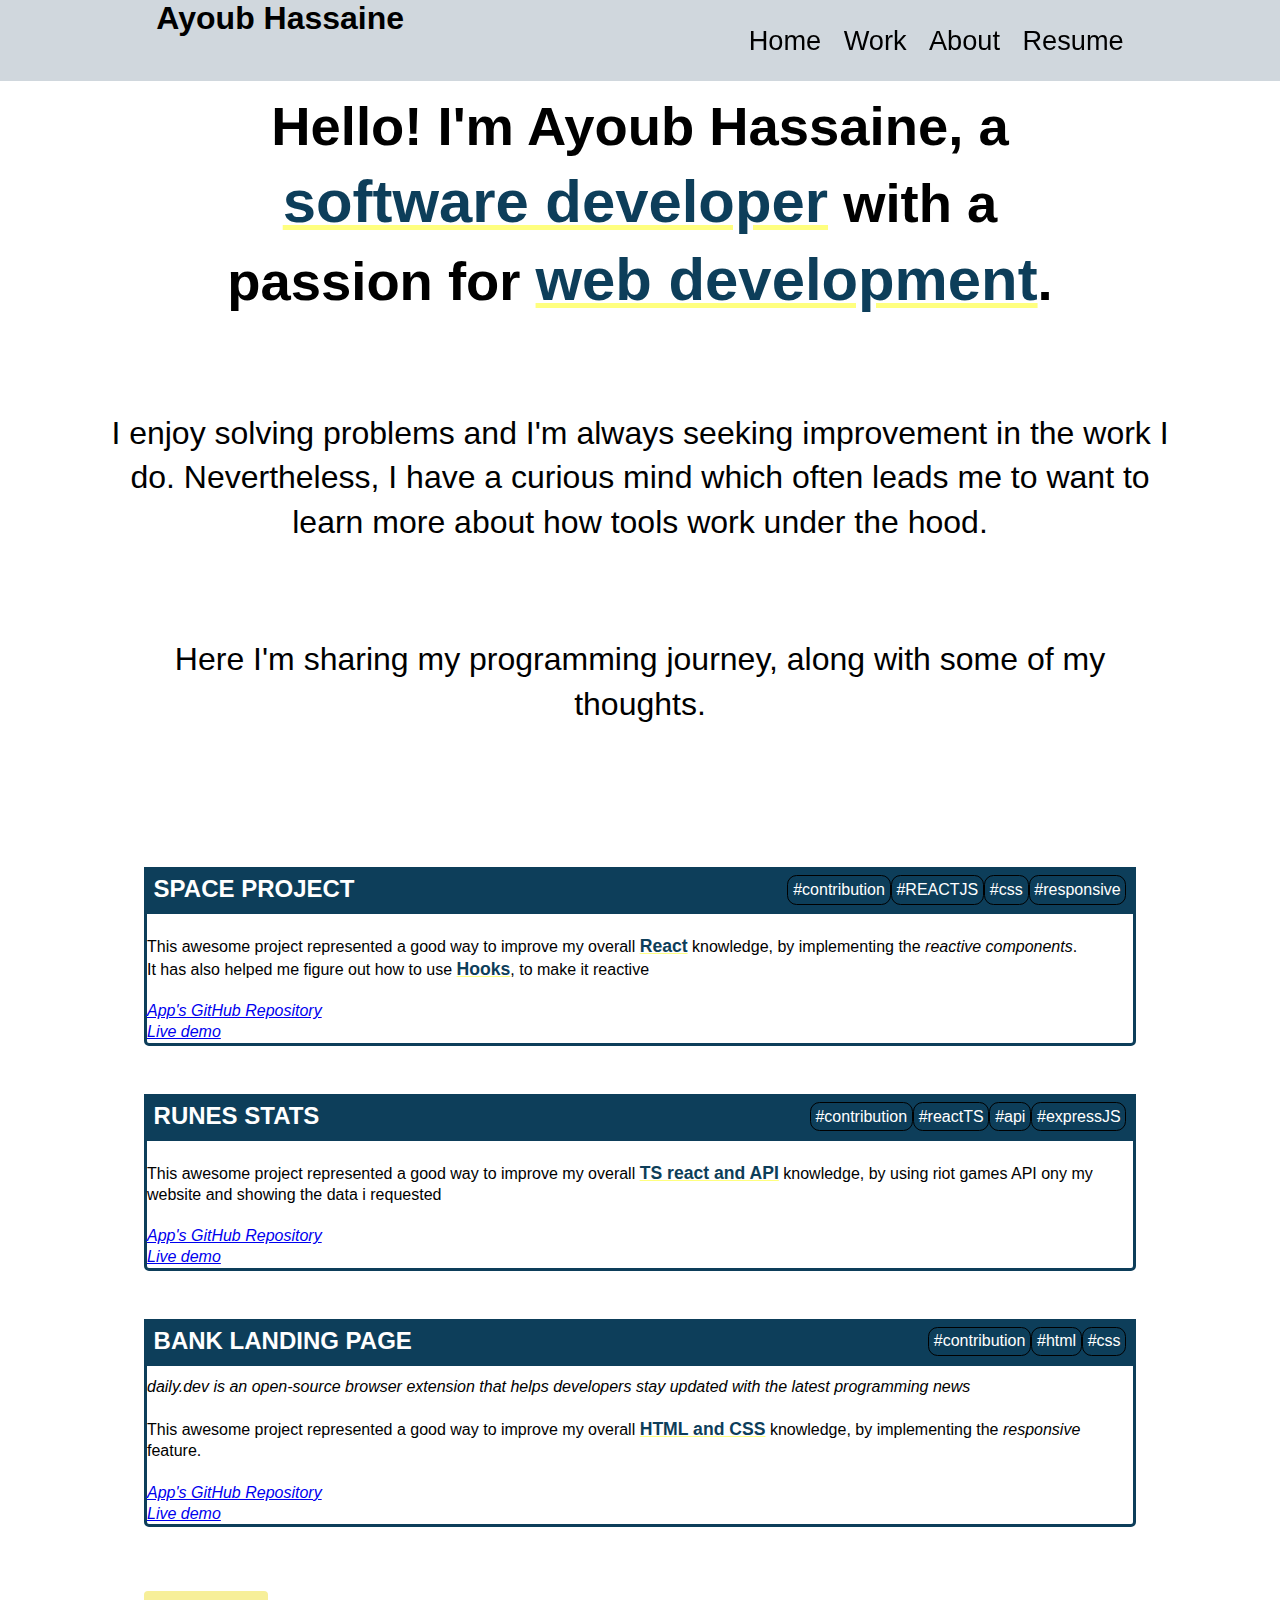
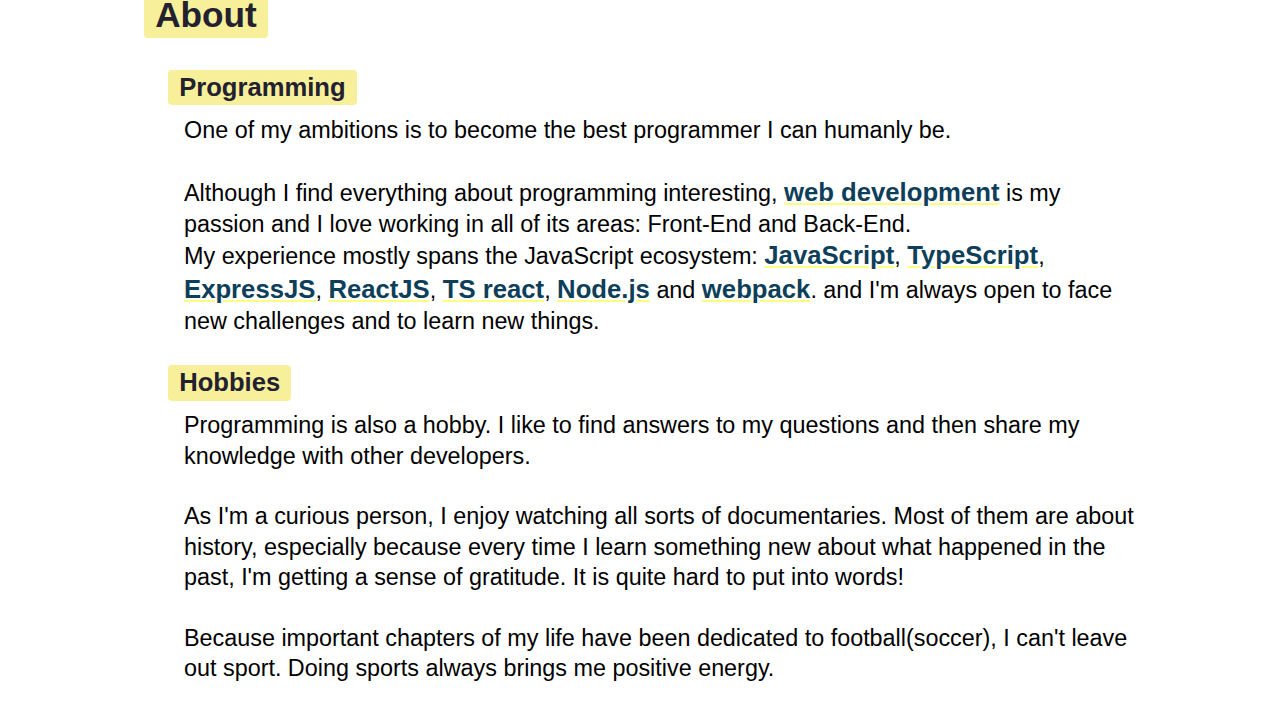
==== index.html @ d4c7cb98 "my personal website" ====
<!DOCTYPE html>
<html>
	<head>
		<title> Portfolio </title>
		<link rel="stylesheet" href="style.css" >
	</head>
	<body>
		<header class="c-header "><h1 class="c-header__title">
				<a aria-current="page" class="h-base-link" href="/">Ayoub Hassaine</a></h1>
			 	<nav class="c-header__nav"><ul class="c-header__list-container">
						<li class="c-header__list-item is-active"><a aria-current="page" class="h-base-link" href="#home">Home</a></li>
						<li class="c-header__list-item "><a class="h-base-link" href="#work">Work</a></li>
						<li class="c-header__list-item "><a class="h-base-link" href="#about">About</a></li>
						<li class="c-header__list-item "><a class="h-base-link is-link" target="_blank" rel="noopener noreferrer" href="https://andreigatej.dev/resume.pdf">Resume</a></li></ul>
						<div class="c-header__hamburger"><div></div><div></div><div></div></div>
				</nav>
		</header>

		<main class="c-main">

				<section id="home" class="c-home">
					<h1 class="c-home__intro-text">Hello! I'm Ayoub Hassaine, a <span class="is-important">software developer</span> with a passion for <span class="is-important">web development</span>.
					</h1><p class="c-home__normal-text">I enjoy solving problems and I'm always seeking improvement in the work I do. Nevertheless, I have a curious mind which often leads me to want to learn more about how tools work under the hood.</p>
					<p class="c-home__normal-text">Here I'm sharing my programming journey, along with some of my thoughts.</p>
				</section>
				<section id="work" class="c-work">

					<article id="daily-frontend" class="c-project">
						<div class="c-project__header">
							<h2 class="c-project__title">SPACE PROJECT</h2>
							<div class="c-project__tags">
								<div class="c-tag c-project__tag c-project__tag--important">#contribution</div>
								<div class="c-tag c-project__tag ">#REACTJS</div>
								<div class="c-tag c-project__tag ">#css</div>
								<div class="c-tag c-project__tag ">#responsive</div>
							</div>
						</div>
						<div class="c-project__content">
						<br>
						<p>This awesome project represented a good way to improve my overall <strong class="is-important">React</strong> knowledge, by implementing the <em>reactive components</em>.<br>
						It has also helped me figure out how to use <strong class="is-important">Hooks</strong>, to make it reactive</p>
						<br>
						<a class="is-link" href="https://github.com/fablorv/space" target="_blank">
						  <i>
						    App's GitHub Repository
						  </i>
						</a> <br> 
						<a class="is-link" href="https://space-3b2c7.web.app/" target="_blank">
						  <i>
						    Live demo
						  </i>
						</a>
							</div>
						</div>
					</article>
					<article id="runestats" class="c-project">
						<div class="c-project__header">
							<h2 class="c-project__title">RUNES STATS</h2>
							<div class="c-project__tags">
								<div class="c-tag c-project__tag c-project__tag--important">#contribution</div>
								<div class="c-tag c-project__tag ">#reactTS</div>
								<div class="c-tag c-project__tag ">#api</div>
								<div class="c-tag c-project__tag ">#expressJS</div>
							</div>
						</div>
						<div class="c-project__content">
						<br>
						<p>This awesome project represented a good way to improve my overall <strong class="is-important">TS react and API</strong> knowledge, by using riot games API ony my website and showing the data i requested<br>
						<br>
						<a class="is-link" href="https://github.com/fablorv/runstats" target="_blank">
						  <i>
						    App's GitHub Repository
						  </i>
						</a> <br> 
						<a class="is-link" href="https://github.com/dailydotdev/daily-apps/commits?author=Andrei0872" target="_blank">
						  <i>
						    Live demo
						  </i>
						</a>
							</div>
						</div>
					</article>
					<article id="landingpage" class="c-project">
						<div class="c-project__header">
							<h2 class="c-project__title">BANK LANDING PAGE</h2>
							<div class="c-project__tags">
								<div class="c-tag c-project__tag c-project__tag--important">#contribution</div>
								<div class="c-tag c-project__tag ">#html</div>
								<div class="c-tag c-project__tag ">#css</div>
							</div>
						</div>
						<div class="c-project__content">
						<p style="margin-top: .7rem">
						  <i>
						    daily.dev is an open-source browser extension that helps developers stay updated with the latest programming news
						  </i>
						</p>
						<br>
						<p>This awesome project represented a good way to improve my overall <strong class="is-important">HTML and CSS</strong> knowledge, by implementing the <em>responsive</em> feature.<br>
						<br>
						<a class="is-link" href="https://github.com/fablorv/bank-landing-page" target="_blank">
						  <i>
						    App's GitHub Repository
						  </i>
						</a> <br> 
						<a class="is-link" href="https://bank-landing-page-5245d.web.app/" target="_blank">
						  <i>
						    Live demo
						  </i>
						</a>
							</div>
						</div>
					</article>


				</section>
				<section id="about" class="c-about">
					<h2 class="c-about__title is-section-title">About</h2>
					<div class="c-about__content">
						<article class="c-about-section">
							<h3 class="is-section-title">Programming</h3>
							<p>One of my ambitions is to become the best programmer I can humanly be.<br><br>Although I find everything about programming interesting,
							<span class="is-important">web development</span>
							is my passion and I love working in all of its areas: Front-End and Back-End. <br>My experience mostly spans the JavaScript ecosystem: 
							<span class="is-important">JavaScript</span>, <span class="is-important">TypeScript</span>,
							<span class="is-important">ExpressJS</span>, <span class="is-important">ReactJS</span>, <span class="is-important">TS react</span>, <span class="is-important">Node.js</span> 
							and <span class="is-important">webpack</span>. and I'm always open to face new challenges and to learn new things.</p>
						</article>
						<article class="c-about-section">
							<h3 class="is-section-title">Hobbies</h3>
							<p>Programming is also a hobby. I like to find answers to my questions and then share my knowledge with other developers.<br><br>As I'm a curious person, I enjoy watching all sorts of documentaries. Most of them are about history, especially because every time I learn something new about what happened in the past, I'm getting a sense of gratitude. It is quite hard to put into words!<br><br>Because important chapters of my life have been dedicated to football(soccer), I can't leave out sport. Doing sports always brings me positive energy.</p>
						</article>
					</div>
				</section>
		</main>
	</body>
</html>
---- style.css ----
* {
    box-sizing: border-box;
    margin: 0;
    padding: 0;
}
body{
	height:100%;
	font-family: Lato,sans-serif;
}

h1 {
    font-size: 2em;
    font-weight: bold;
}


.c-header {
    background-color: #d0d7dd;
    display: flex;
    flex-wrap: wrap;
    height: 9vh;
    justify-content: space-around;
    position: fixed;
    width: 100%;
    z-index: 2;
}

.c-header .c-header__list-container {
    align-items: center;
    display: flex;
    gap: 1.4rem;
    height: 100%;
    list-style: none;
}
.c-main {
    margin-top: var(--header-height);
    overflow-x: hidden;
    overflow-y: hidden;
}
.c-home {
    align-items: center;
    display: flex;
    flex-direction: column;
    height: 91vh;
    justify-content: space-evenly;
    padding: 0 1rem;
    text-align: center;
}
.is-important {
    color: #0d3e5a;
    font-size: 1.1em;
    font-weight: 700;
    position: relative;
    text-decoration: underline;
    -webkit-text-decoration-color: #ffff7f;
    text-decoration-color: #ffff7f;
}
.c-home__normal-text {
    font-size: clamp(1.3rem,1.2rem + 1vw,2rem);
    line-height: 1.4;
    margin: 0 auto;
    max-width: 60ch;
}
.c-home__intro-text {
    font-size: clamp(1.5rem,1rem + 3vw,4rem);
    line-height: 1.3;
    margin: 0 auto;
    max-width: 28ch;
}
.c-work-section {
    display: flex;
    flex-direction: column;
    justify-content: space-between;
}

.c-work {
    --radius-corner: 5px;
    --padding-content: 1.2rem;
        margin: 0 auto;
    max-width: min(10rem + 65vw,94vw);
    scroll-margin-top: min(10rem + 65vw,94vw);
}

.c-about {
    display: flex;
    flex-direction: column;
    gap: 2rem;
    margin: 4rem auto 2rem;
    max-width: min(10rem + 65vw,94vw);
    scroll-margin-top: 9vh;
}

.c-project {
    display: flex;
    flex-direction: column;
    margin-top: 3rem;
    scroll-margin-top: 100px;
}
.c-project__header {
    align-items: center;
    background: #0d3e5a;
    color: #fff;
    display: flex;
    flex-wrap: wrap;
    justify-content: space-between;
    padding: 0.4rem 0.6rem;
}

.c-project__content {
    border: 3px solid #0d3e5a;
    border-bottom-left-radius: 5px;
    border-bottom-right-radius: 5px;
    line-height: 1.3;
}


.c-project__desc-content {
    font-size: clamp(1.2rem,.5rem + 1vw,1.5rem);
    padding: 0.7rem;
}
.c-project__tags {
    display: flex;
    flex-grow: 1;
    flex-wrap: wrap;
    justify-content: flex-end;
}

.c-tag {
    border: 1px solid #000;
    border-radius: 0.6rem;
    margin-top: 0.1rem;
    padding: 0.3rem;
}

.h-base-link {
    color: #000;
    text-decoration: none;
}
.c-header .c-header__list-container>.c-header__list-item {
    margin-top: 0;
    position: relative;
}

.c-header .c-header__nav {
    font-size: clamp(1.4rem,1rem + 1vw,1.7rem);
    z-index: 1;
}
ol, ul {
    --padding-len: 2rem;
    padding-left: var(--padding-len);
}
.c-header__hamburger {
    cursor: pointer;
    display: flex;
    flex-direction: column;
    height: 2.5rem;
    justify-content: space-evenly;
    width: 2.5rem;
}
.c-header .c-header__list-container>.c-header__list-item {
    margin-top: 0;
    position: relative;
}
.is-section-title {
    background: #f7ef99;
    border-radius: 4px;
    color: #232130;
    font-size: clamp(1.2rem,1rem + 1.5vw,3rem);
    padding: 0.2rem 0.7rem;
}

.c-about__content {
    display: flex;
    flex-direction: column;
    font-size: clamp(1.2rem,.5rem + 1.2vw,1.5rem);
    gap: 1.8rem;
}
.c-about-section>p {
    line-height: 1.3;
    padding: 0 1rem;
}
.c-about-section>h3 {
    align-self: flex-start;
    font-size: clamp(1.2rem,.4rem + 1.5vw,3rem);
}

.c-about-section {
    display: flex;
    flex-direction: column;
    gap: 0.6rem;
    padding: 0 0.5rem 0 0;
    -webkit-transform: translateX(1.5rem);
    transform: translateX(1.5rem);
}
.c-about__title {
    align-self: flex-start;
}
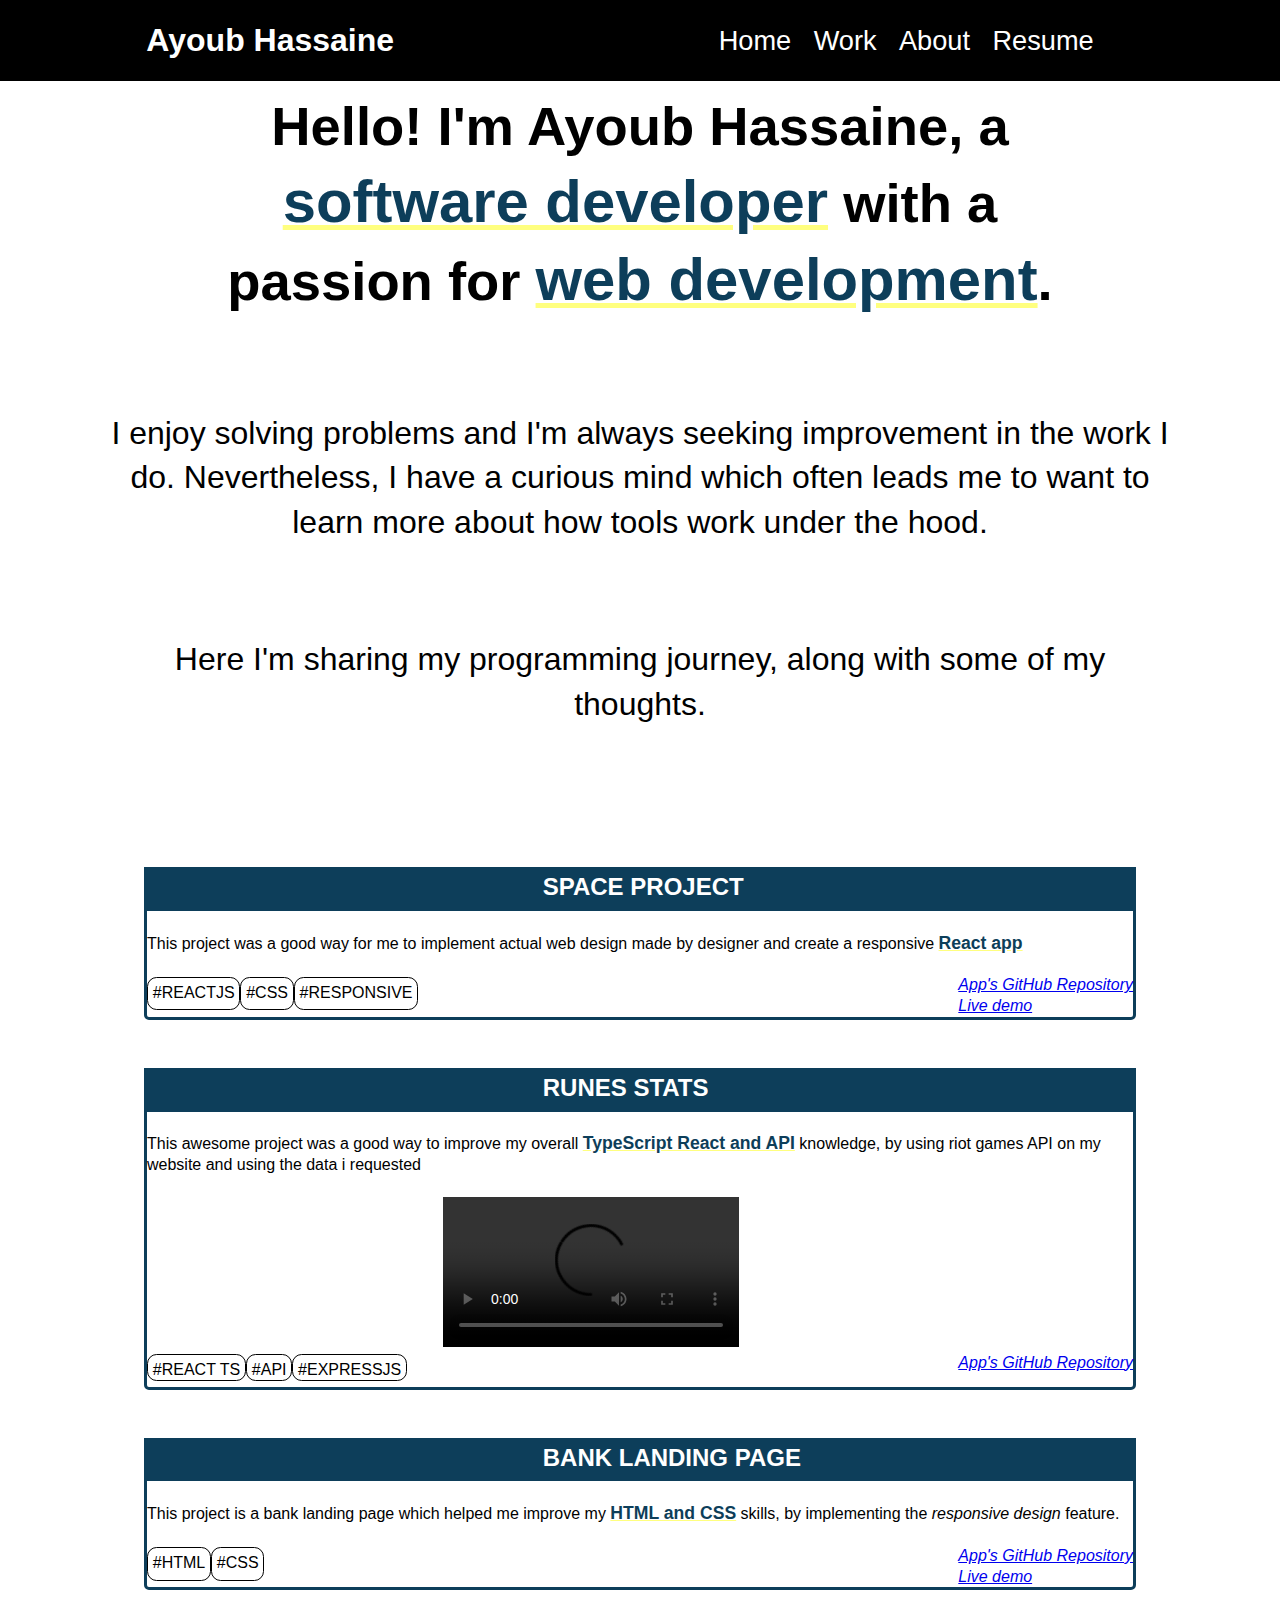
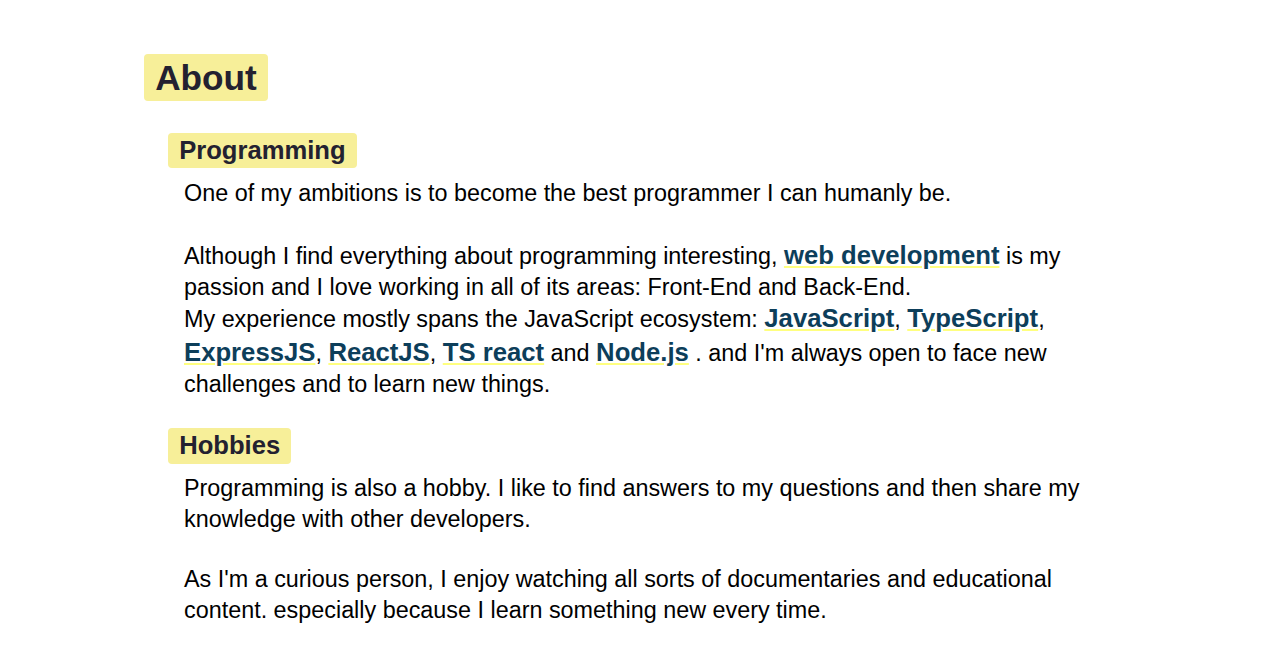
==== commit 5e8468a1: "clearer to read now" ====
--- a/index.html
+++ b/index.html
@@ -1,17 +1,17 @@
 <!DOCTYPE html>
 <html>
 	<head>
-		<title> Portfolio </title>
+		<title> Ayoub Hassaine </title>
 		<link rel="stylesheet" href="style.css" >
 	</head>
 	<body>
 		<header class="c-header "><h1 class="c-header__title">
-				<a aria-current="page" class="h-base-link" href="/">Ayoub Hassaine</a></h1>
+				<a aria-current="page" class="h-base-link" href="#home">Ayoub Hassaine</a></h1>
 			 	<nav class="c-header__nav"><ul class="c-header__list-container">
 						<li class="c-header__list-item is-active"><a aria-current="page" class="h-base-link" href="#home">Home</a></li>
-						<li class="c-header__list-item "><a class="h-base-link" href="#work">Work</a></li>
+						<li class="c-header__list-item "><a class="h-base-link" href="#daily-frontend">Work</a></li>
 						<li class="c-header__list-item "><a class="h-base-link" href="#about">About</a></li>
-						<li class="c-header__list-item "><a class="h-base-link is-link" target="_blank" rel="noopener noreferrer" href="https://andreigatej.dev/resume.pdf">Resume</a></li></ul>
+						<li class="c-header__list-item "><a class="h-base-link is-link" target="_blank" rel="noopener noreferrer" href="#">Resume</a></li></ul>
 						<div class="c-header__hamburger"><div></div><div></div><div></div></div>
 				</nav>
 		</header>
@@ -27,87 +27,98 @@
 
 					<article id="daily-frontend" class="c-project">
 						<div class="c-project__header">
-							<h2 class="c-project__title">SPACE PROJECT</h2>
+							<h2 class="c-project__title">SPACE PROJECT</h2>						</div>
+						<div class="c-project__content">
+						<br>
+						<p>This  project was a good way for me to implement actual web design made by designer and create a responsive <strong class="is-important">React app</strong>
+						<p></p>
+
+						<br>
+						<div class="tagsnlinks">
+						 
 							<div class="c-project__tags">
-								<div class="c-tag c-project__tag c-project__tag--important">#contribution</div>
 								<div class="c-tag c-project__tag ">#REACTJS</div>
-								<div class="c-tag c-project__tag ">#css</div>
-								<div class="c-tag c-project__tag ">#responsive</div>
+								<div class="c-tag c-project__tag ">#CSS</div>
+								<div class="c-tag c-project__tag ">#RESPONSIVE</div>
+							</div>
+							<div class="links">
+
+								<a class="is-link" href="https://github.com/fablorv/space" target="_blank">
+								  <i>
+								    App's GitHub Repository
+								  </i>
+								</a> <br> 
+								<a class="is-link" href="https://space-3b2c7.web.app/" target="_blank">
+								  <i>
+								    Live demo
+								  </i>
+								</a>
 							</div>
 						</div>
-						<div class="c-project__content">
-						<br>
-						<p>This awesome project represented a good way to improve my overall <strong class="is-important">React</strong> knowledge, by implementing the <em>reactive components</em>.<br>
-						It has also helped me figure out how to use <strong class="is-important">Hooks</strong>, to make it reactive</p>
-						<br>
-						<a class="is-link" href="https://github.com/fablorv/space" target="_blank">
-						  <i>
-						    App's GitHub Repository
-						  </i>
-						</a> <br> 
-						<a class="is-link" href="https://space-3b2c7.web.app/" target="_blank">
-						  <i>
-						    Live demo
-						  </i>
-						</a>
 							</div>
 						</div>
 					</article>
 					<article id="runestats" class="c-project">
 						<div class="c-project__header">
 							<h2 class="c-project__title">RUNES STATS</h2>
-							<div class="c-project__tags">
-								<div class="c-tag c-project__tag c-project__tag--important">#contribution</div>
-								<div class="c-tag c-project__tag ">#reactTS</div>
-								<div class="c-tag c-project__tag ">#api</div>
-								<div class="c-tag c-project__tag ">#expressJS</div>
-							</div>
+							
 						</div>
 						<div class="c-project__content">
 						<br>
-						<p>This awesome project represented a good way to improve my overall <strong class="is-important">TS react and API</strong> knowledge, by using riot games API ony my website and showing the data i requested<br>
+						<p>This awesome project was a good way to improve my overall <strong class="is-important">TypeScript React and API</strong> knowledge, by using riot games API on my website and using the data i requested<br>
 						<br>
-						<a class="is-link" href="https://github.com/fablorv/runstats" target="_blank">
-						  <i>
-						    App's GitHub Repository
-						  </i>
-						</a> <br> 
-						<a class="is-link" href="https://github.com/dailydotdev/daily-apps/commits?author=Andrei0872" target="_blank">
-						  <i>
-						    Live demo
-						  </i>
-						</a>
+
+						<video class="videorunestats" controls>
+							<source src="resources/runestats.mp4">
+						</video>
+						<div class="tagsnlinks">
+							<div class="c-project__tags">
+								<div class="c-tag c-project__tag ">#REACT TS</div> 
+								<div class="c-tag c-project__tag ">#API</div>
+								<div class="c-tag c-project__tag ">#EXPRESSJS</div>
+							</div>
+
+							<div class="links">
+								<a class="is-link" href="https://github.com/fablorv/runstats" target="_blank">
+								  <i>
+								    App's GitHub Repository
+								  </i>
+								</a> <br> 
+							</div>
+						</div>
+
 							</div>
 						</div>
 					</article>
-					<article id="landingpage" class="c-project">
+					<article id="landingpage" class="c-project"> 
 						<div class="c-project__header">
 							<h2 class="c-project__title">BANK LANDING PAGE</h2>
+
+						</div>
+						<div class="c-project__content">
+
+
+						<br>
+						<p>This project is a bank landing page which helped me improve my  <strong class="is-important">HTML and CSS</strong> skills, by implementing the <em>responsive design</em> feature.<br>
+						<br>
+						<div class="tagsnlinks">
 							<div class="c-project__tags">
-								<div class="c-tag c-project__tag c-project__tag--important">#contribution</div>
-								<div class="c-tag c-project__tag ">#html</div>
-								<div class="c-tag c-project__tag ">#css</div>
+								<div class="c-tag c-project__tag ">#HTML</div>
+								<div class="c-tag c-project__tag ">#CSS</div>
+							</div>
+							<div class="links">
+								<a class="is-link" href="https://github.com/fablorv/bank-landing-page" target="_blank">
+								  <i>
+								    App's GitHub Repository
+								  </i>
+								</a> <br> 
+								<a class="is-link" href="https://bank-landing-page-5245d.web.app/" target="_blank">
+								  <i>
+								    Live demo
+								  </i>
+								</a>
 							</div>
 						</div>
-						<div class="c-project__content">
-						<p style="margin-top: .7rem">
-						  <i>
-						    daily.dev is an open-source browser extension that helps developers stay updated with the latest programming news
-						  </i>
-						</p>
-						<br>
-						<p>This awesome project represented a good way to improve my overall <strong class="is-important">HTML and CSS</strong> knowledge, by implementing the <em>responsive</em> feature.<br>
-						<br>
-						<a class="is-link" href="https://github.com/fablorv/bank-landing-page" target="_blank">
-						  <i>
-						    App's GitHub Repository
-						  </i>
-						</a> <br> 
-						<a class="is-link" href="https://bank-landing-page-5245d.web.app/" target="_blank">
-						  <i>
-						    Live demo
-						  </i>
-						</a>
 							</div>
 						</div>
 					</article>
@@ -123,12 +134,12 @@
 							<span class="is-important">web development</span>
 							is my passion and I love working in all of its areas: Front-End and Back-End. <br>My experience mostly spans the JavaScript ecosystem: 
 							<span class="is-important">JavaScript</span>, <span class="is-important">TypeScript</span>,
-							<span class="is-important">ExpressJS</span>, <span class="is-important">ReactJS</span>, <span class="is-important">TS react</span>, <span class="is-important">Node.js</span> 
-							and <span class="is-important">webpack</span>. and I'm always open to face new challenges and to learn new things.</p>
+							<span class="is-important">ExpressJS</span>, <span class="is-important">ReactJS</span>, <span class="is-important">TS react</span> and <span class="is-important">Node.js</span> 
+							. and I'm always open to face new challenges and to learn new things.</p>
 						</article>
 						<article class="c-about-section">
 							<h3 class="is-section-title">Hobbies</h3>
-							<p>Programming is also a hobby. I like to find answers to my questions and then share my knowledge with other developers.<br><br>As I'm a curious person, I enjoy watching all sorts of documentaries. Most of them are about history, especially because every time I learn something new about what happened in the past, I'm getting a sense of gratitude. It is quite hard to put into words!<br><br>Because important chapters of my life have been dedicated to football(soccer), I can't leave out sport. Doing sports always brings me positive energy.</p>
+							<p>Programming is also a hobby. I like to find answers to my questions and then share my knowledge with other developers.<br><br>As I'm a curious person, I enjoy watching all sorts of documentaries and educational content. especially because I learn something new every time.</p>
 						</article>
 					</div>
 				</section>
--- a/style.css
+++ b/style.css
@@ -13,9 +13,13 @@
     font-weight: bold;
 }
 
-
+.videorunestats{
+	margin-left:30%;
+	width:30%;
+	height:50%;
+}
 .c-header {
-    background-color: #d0d7dd;
+    background-color: black;
     display: flex;
     flex-wrap: wrap;
     height: 9vh;
@@ -31,6 +35,10 @@
     gap: 1.4rem;
     height: 100%;
     list-style: none;
+}
+.c-header .c-header__nav, .c-header .c-header__title {
+    align-items: center;
+    display: flex;
 }
 .c-main {
     margin-top: var(--header-height);
@@ -122,7 +130,6 @@
     display: flex;
     flex-grow: 1;
     flex-wrap: wrap;
-    justify-content: flex-end;
 }
 
 .c-tag {
@@ -130,11 +137,20 @@
     border-radius: 0.6rem;
     margin-top: 0.1rem;
     padding: 0.3rem;
+    height:80%;
+}
+.c-project__title{
+	margin-left:40%;
 }
 
 .h-base-link {
-    color: #000;
+    color: white;
     text-decoration: none;
+}
+.tagsnlinks{
+	display:flex;
+}
+.is-link{
 }
 .c-header .c-header__list-container>.c-header__list-item {
     margin-top: 0;
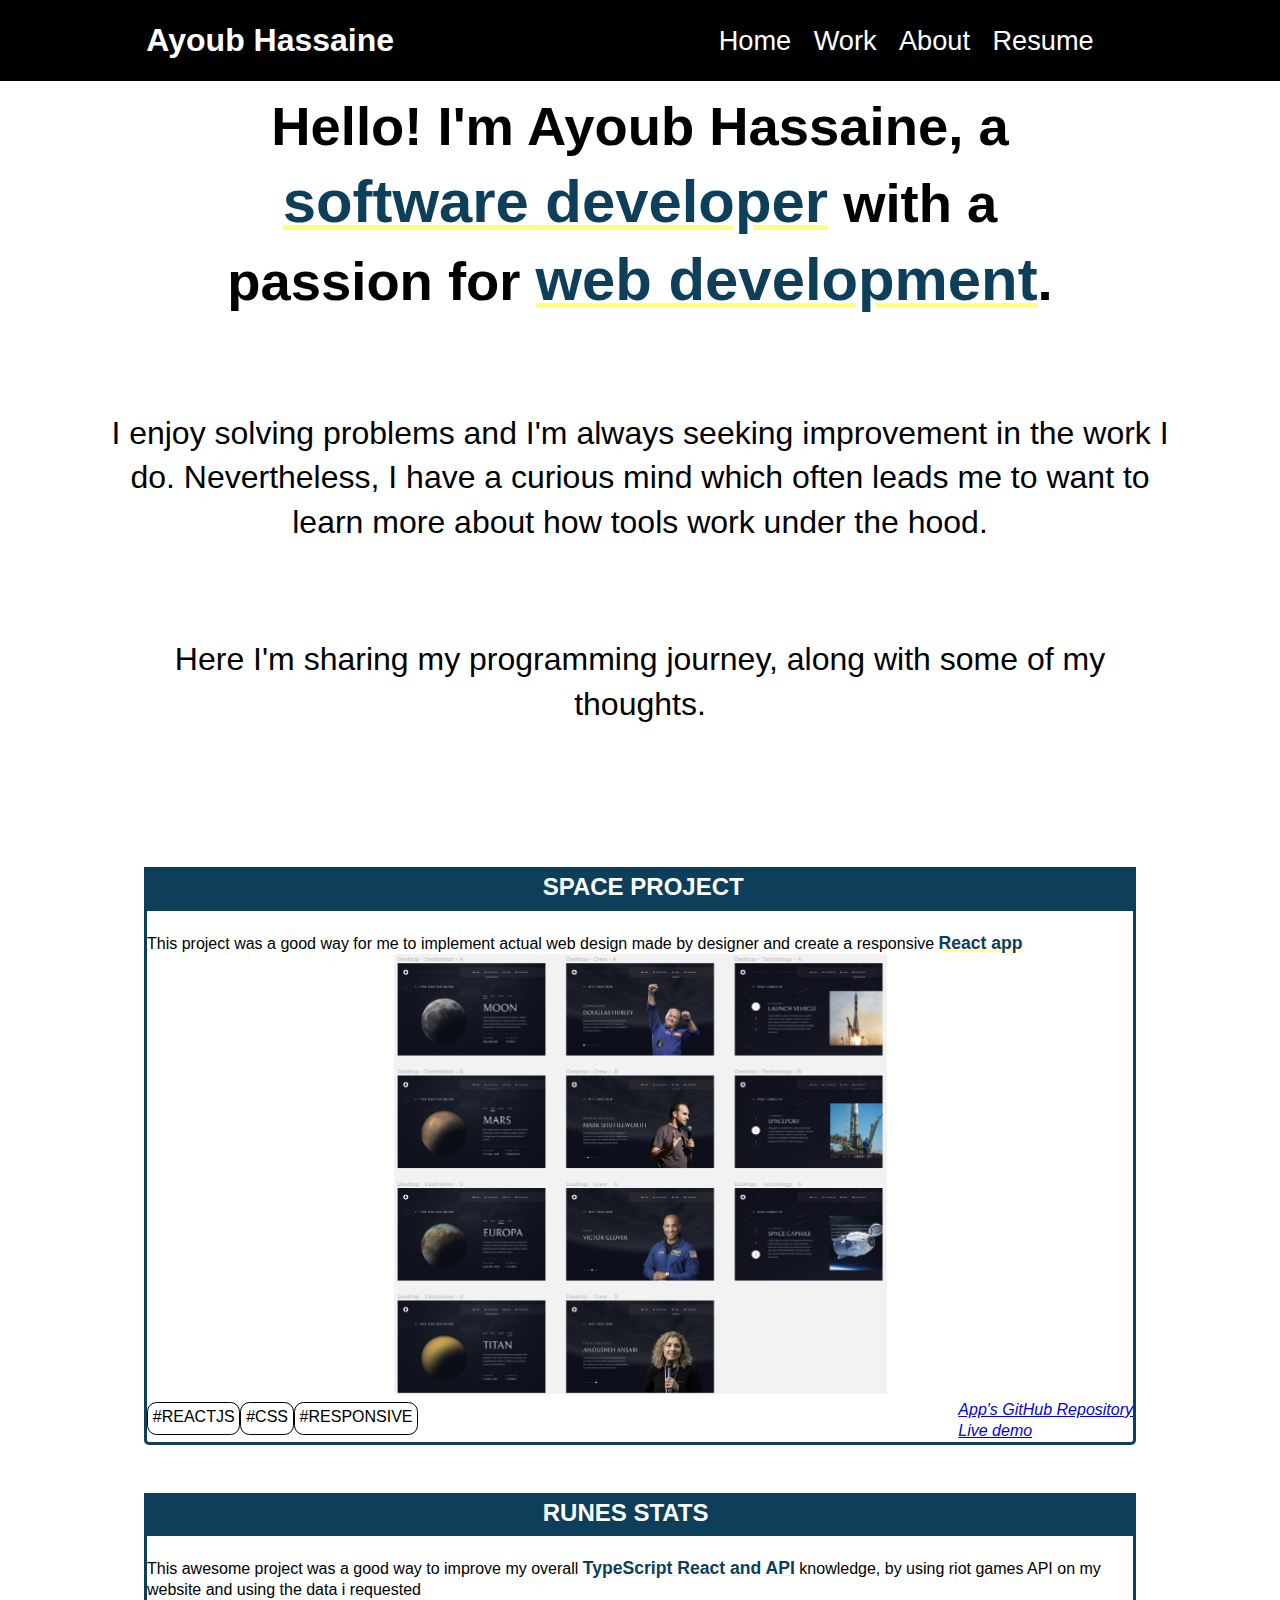
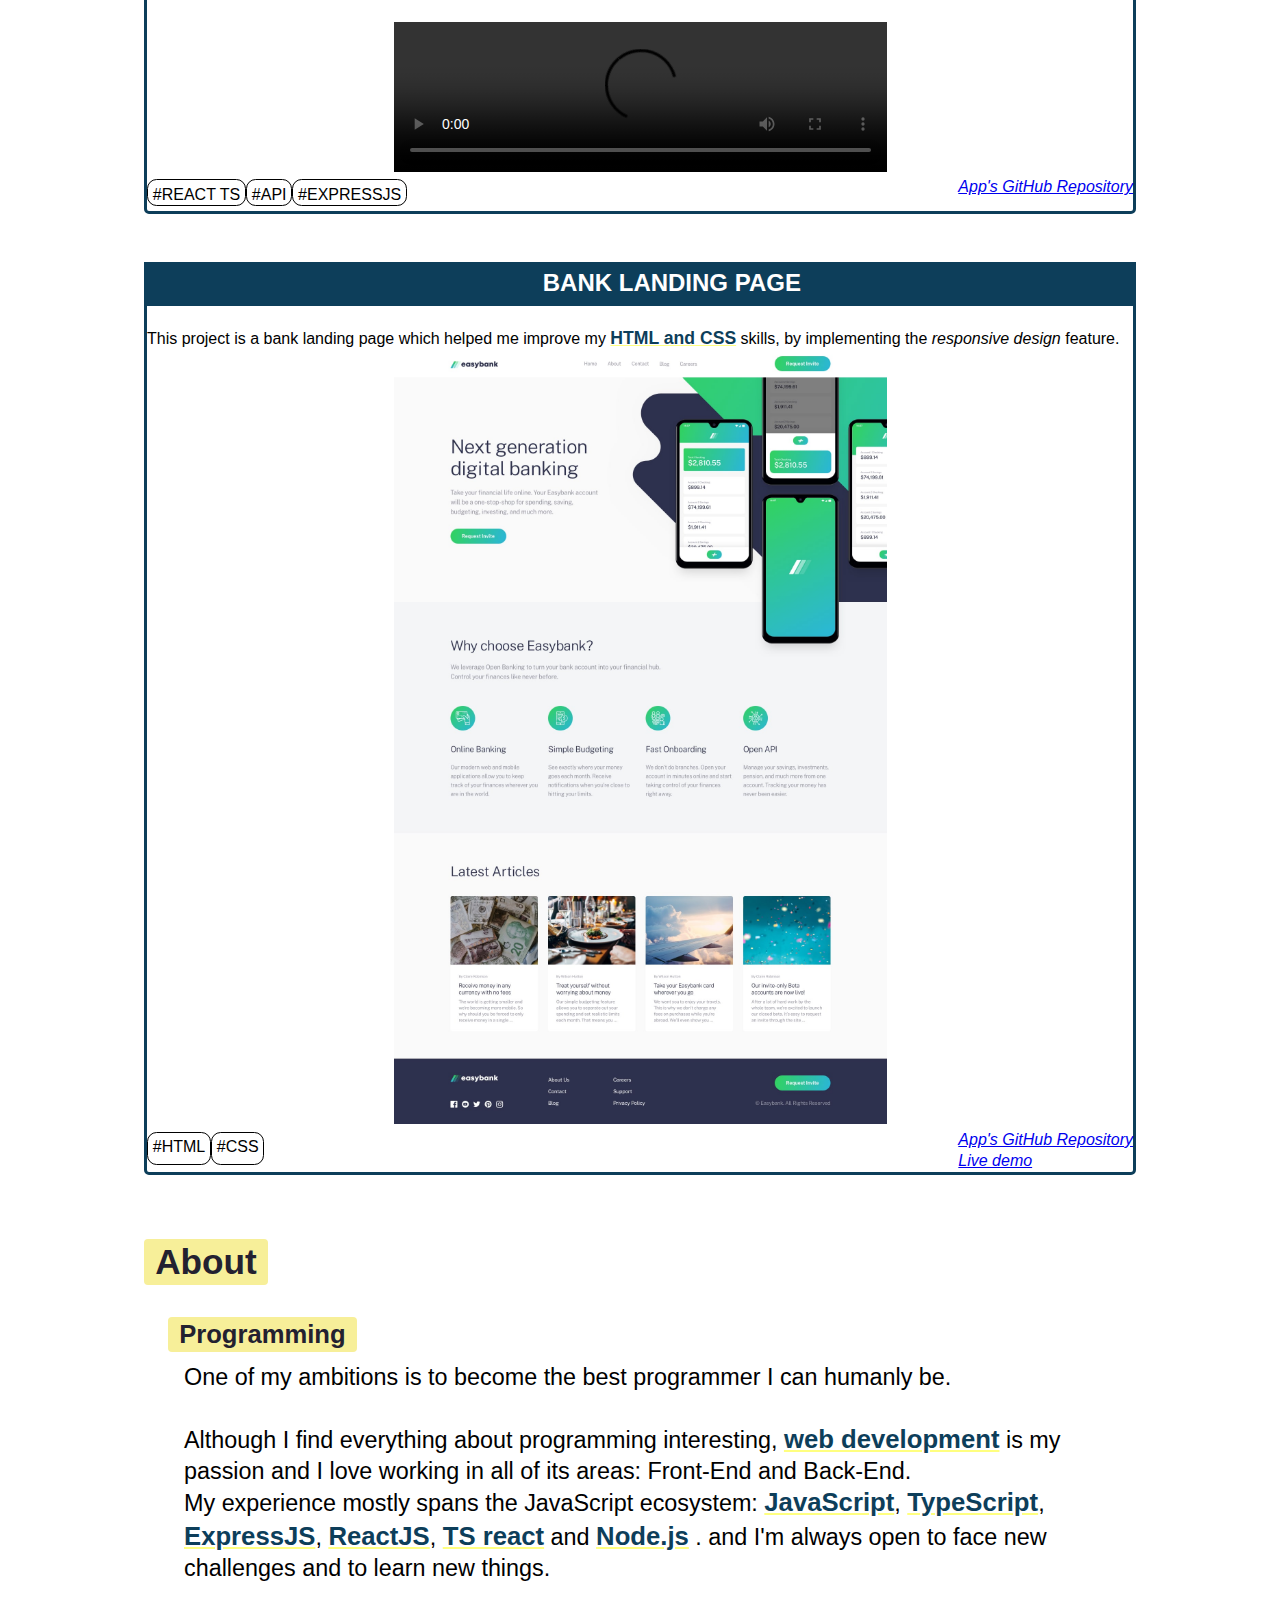
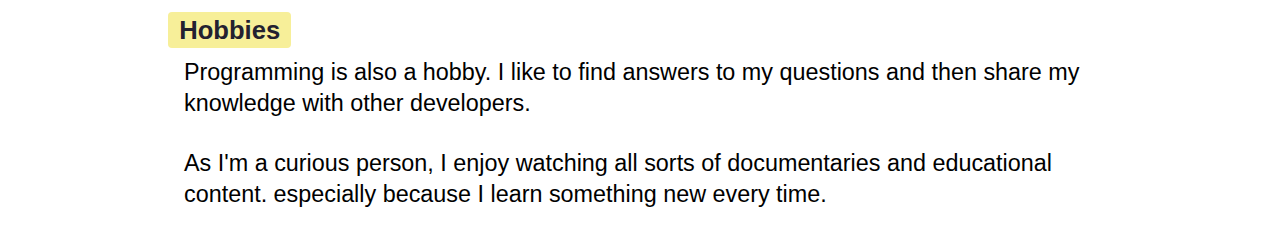
==== commit cef6bac1: "pics added to each project" ====
--- a/index.html
+++ b/index.html
@@ -32,6 +32,7 @@
 						<br>
 						<p>This  project was a good way for me to implement actual web design made by designer and create a responsive <strong class="is-important">React app</strong>
 						<p></p>
+							<img src="resources/figma1.png" class="figmasrcpic">
 
 						<br>
 						<div class="tagsnlinks">
@@ -100,6 +101,7 @@
 
 						<br>
 						<p>This project is a bank landing page which helped me improve my  <strong class="is-important">HTML and CSS</strong> skills, by implementing the <em>responsive design</em> feature.<br>
+							<img src="resources/desktop-design.jpg" class="figmasrcpic">
 						<br>
 						<div class="tagsnlinks">
 							<div class="c-project__tags">
--- a/style.css
+++ b/style.css
@@ -14,8 +14,8 @@
 }
 
 .videorunestats{
-	margin-left:30%;
-	width:30%;
+	margin-left:25%;
+	width:50%;
 	height:50%;
 }
 .c-header {
@@ -211,3 +211,11 @@
 .c-about__title {
     align-self: flex-start;
 }
+
+.figmapics{
+	display:flex;
+}
+.figmasrcpic{
+	width:50%;
+	margin-left:25%;
+}
